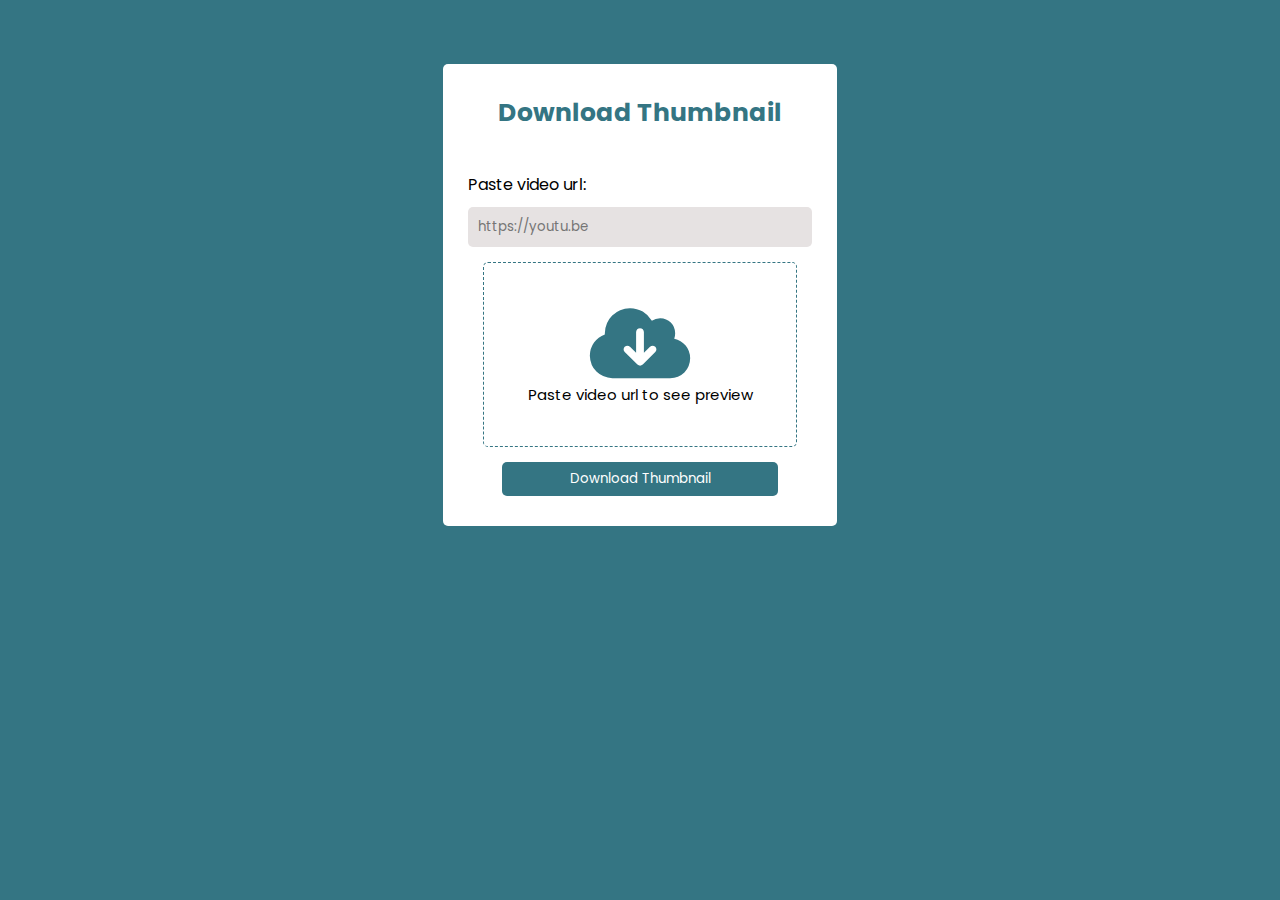
==== youtube-thumbnail/index.html @ 6eb1dfe1 "skeleton complete" ====
<!DOCTYPE html>
<html lang="en">

<head>
    <meta charset="UTF-8">
    <meta name="viewport" content="width=device-width, initial-scale=1.0">
    <link rel="stylesheet" href="index.css">
    <link rel="stylesheet" href="https://cdnjs.cloudflare.com/ajax/libs/font-awesome/6.4.0/css/all.min.css" />
    <title>Youtube Downloader</title>
</head>

<body>
    <div class="wrapper">
        <h1>Download Thumbnail</h1>
        <form action="#">
            <p>Paste video url:</p>
            <input type="text" placeholder="https://youtu.be">

        </form>
        <div class="preview">
            <i class="fas fa-cloud-download"></i>
            <p>Paste video url to see preview</p>
        </div>
        <button>Download Thumbnail</button>
    </div>
</body>

</html>
---- youtube-thumbnail/index.css ----
@import url('https://fonts.googleapis.com/css2?family=Poppins:wght@200;300&display=swap');

* {
    margin: 0;
    padding: 0;
    box-sizing: border-box;
}

body {
    background-color: #347583;
    display: flex;
    justify-content: center;
}

.wrapper {
    max-width: 60%;
    font-family: "Poppins", sans-serif;
    padding: 0px 25px 30px 25px;
    margin-top: 4rem;
    background-color: #fff;
    text-align: center;
    border-radius: 5px;
}

h1 {
    color: #347583;
    font-size: 25px;
    padding: 30px ;
}

form {
    text-align: left;
}

form p {
    padding: 10px 0;
}

input {
    padding: 10px;
    width: 100%;
    border: none;
    background-color: #e6e2e2;
    border-radius: 5px;
    font-family: "Poppins";
}

input::placeholder {
    font-family: "Poppins", sans-serif;
}

.preview {
    max-width: 100%;
    margin: 15px;
    padding: 40px;
    border: 1px dashed #347583;
    border-radius: 5px;
}

.preview p {
    font-size: 15px;
}

.fa-cloud-download {
    font-size: 5rem;
    color: #347583;
}

button {
    padding: 7px;
    width: 80%;
    background-color: #347583;
    border: none;
    border-radius: 5px;
    color: white;
    font-family: "Poppins", sans-serif;
    cursor: pointer;
}

button:hover {
    background-color: #076175;
}
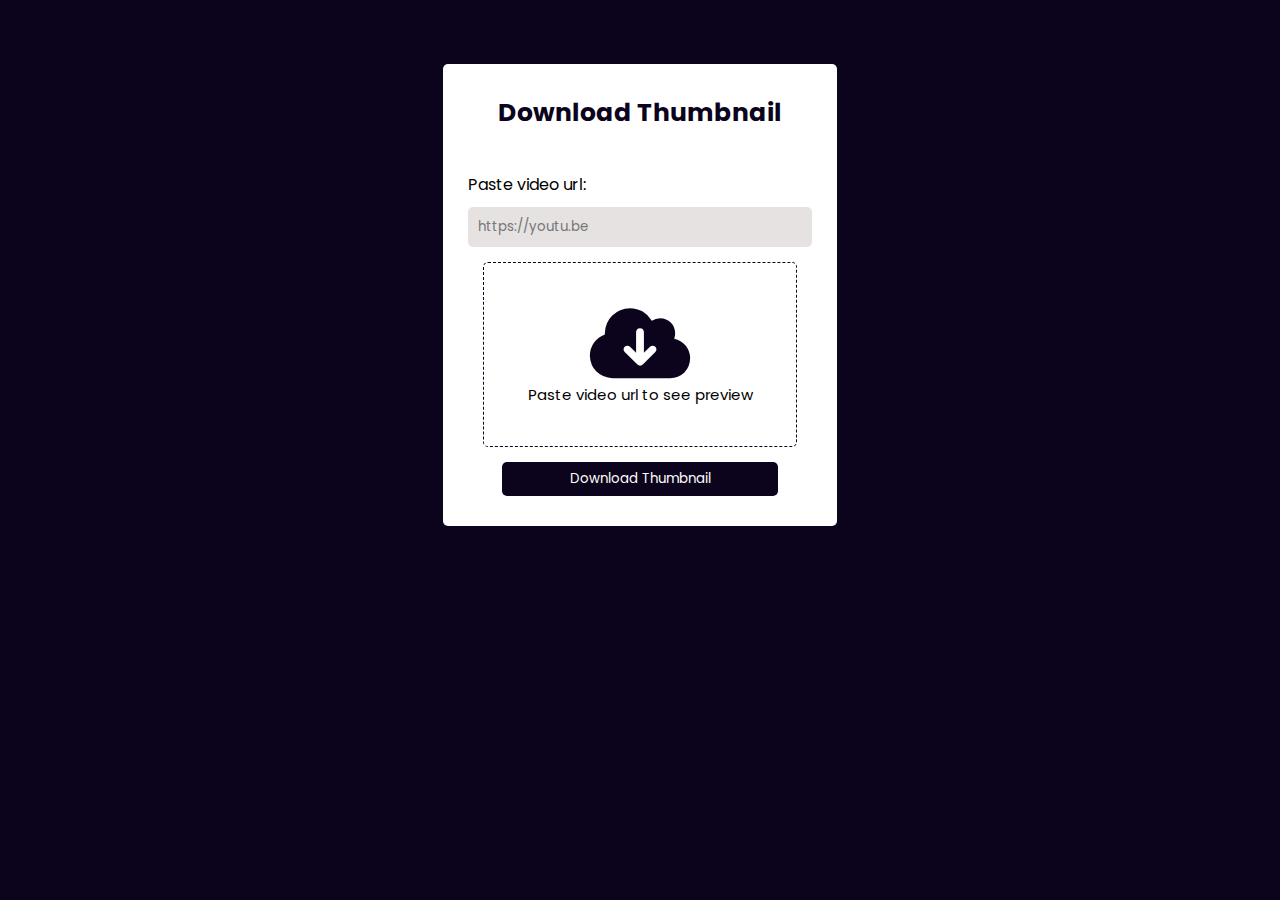
==== commit ccd8ae34: "js file added, little changes on css anf html file" ====
--- a/youtube-thumbnail/index.html
+++ b/youtube-thumbnail/index.html
@@ -21,8 +21,9 @@
             <i class="fas fa-cloud-download"></i>
             <p>Paste video url to see preview</p>
         </div>
-        <button>Download Thumbnail</button>
+        <button id="btn">Download Thumbnail</button>
     </div>
+    <script src="index.js"></script>
 </body>
 
 </html>--- a/youtube-thumbnail/index.css
+++ b/youtube-thumbnail/index.css
@@ -7,7 +7,7 @@
 }
 
 body {
-    background-color: #347583;
+    background-color: #0C041C;
     display: flex;
     justify-content: center;
 }
@@ -23,7 +23,7 @@
 }
 
 h1 {
-    color: #347583;
+    color: #0C041C;
     font-size: 25px;
     padding: 30px ;
 }
@@ -53,7 +53,7 @@
     max-width: 100%;
     margin: 15px;
     padding: 40px;
-    border: 1px dashed #347583;
+    border: 1px dashed #0C041C;
     border-radius: 5px;
 }
 
@@ -63,13 +63,13 @@
 
 .fa-cloud-download {
     font-size: 5rem;
-    color: #347583;
+    color: #0C041C;
 }
 
 button {
     padding: 7px;
     width: 80%;
-    background-color: #347583;
+    background-color: #0C041C;
     border: none;
     border-radius: 5px;
     color: white;
@@ -78,5 +78,5 @@
 }
 
 button:hover {
-    background-color: #076175;
+    background-color: #3a3a3b;
 }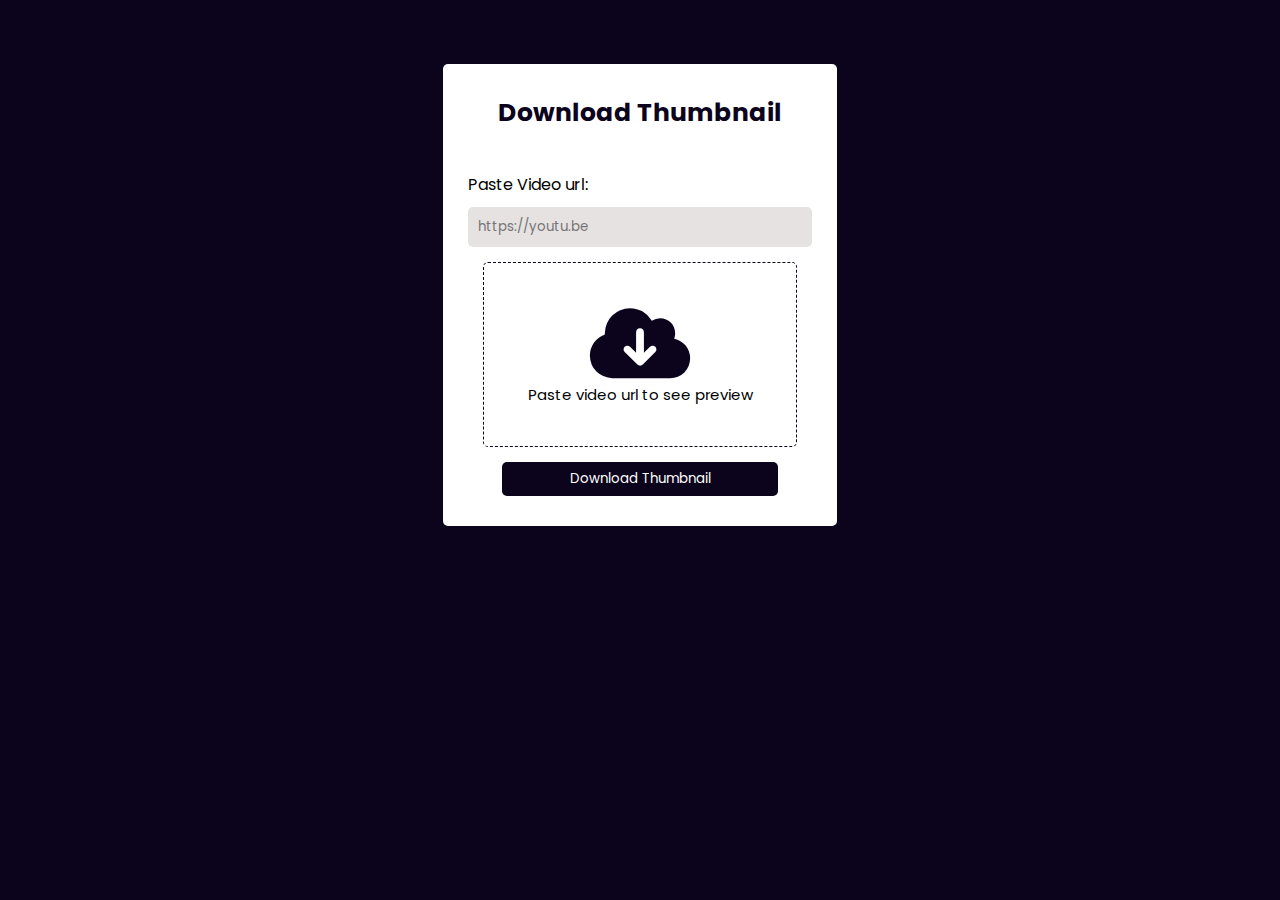
==== commit 93d76c1e: "changed input title" ====
--- a/youtube-thumbnail/index.html
+++ b/youtube-thumbnail/index.html
@@ -13,7 +13,7 @@
     <div class="wrapper">
         <h1>Download Thumbnail</h1>
         <form action="#">
-            <p>Paste video url:</p>
+            <p>Paste Video url:</p>
             <input type="text" placeholder="https://youtu.be">
 
         </form>
